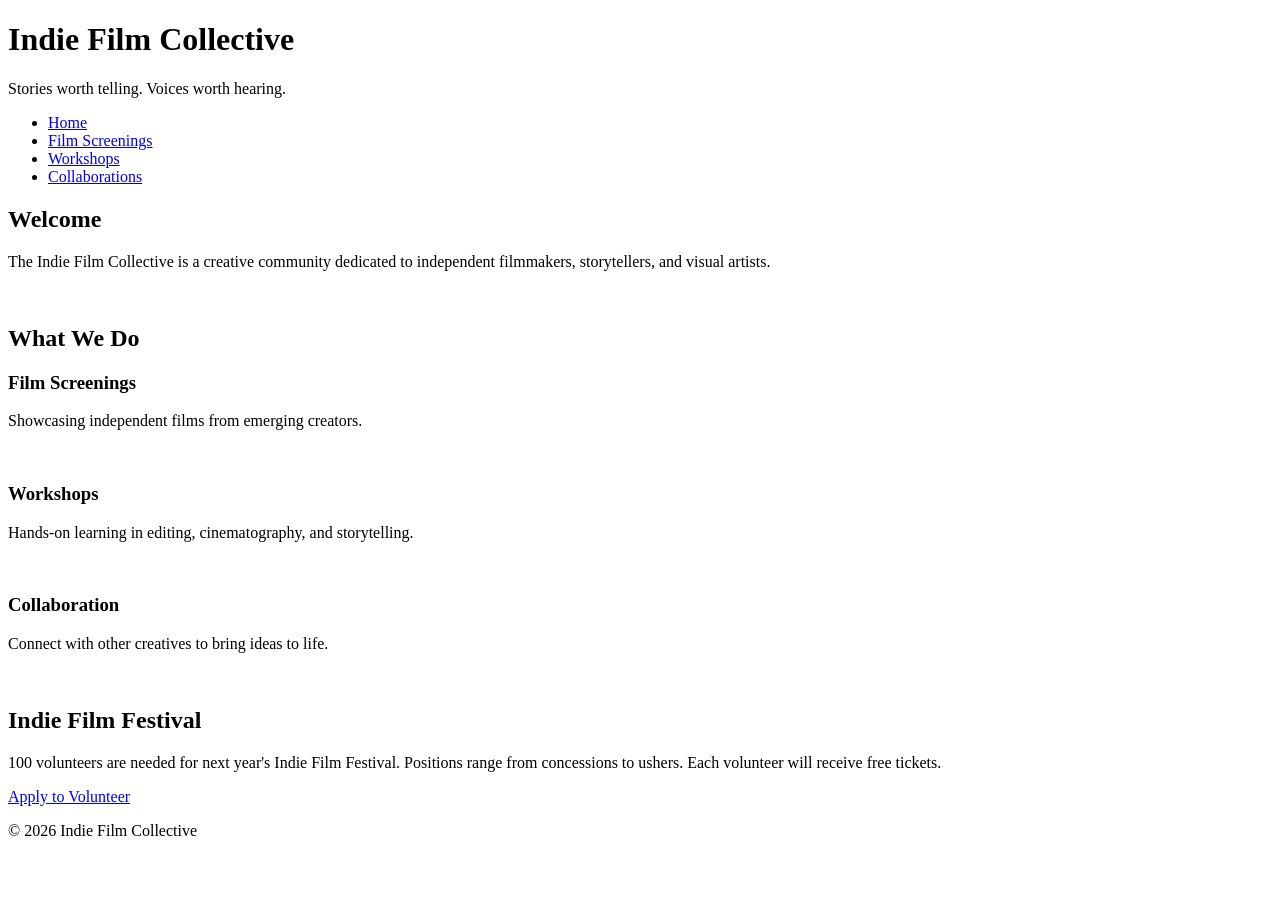
==== index.html @ 7f80d2e8 "Creating the new pages and setting up the sections" ====
<!DOCTYPE html>
<html lang="en">
<head>
    <meta charset="UTF-8">
    <meta name="viewport" content="width=device-width, initial-scale=1.0">
    <title>Indie Film Collective</title>
    <link rel="stylesheet" href="styles.css">
</head>

<body>
<!-- Copy and paste this header in each new page -->
<header>
    <h1>Indie Film Collective</h1>
    <p>Stories worth telling. Voices worth hearing.</p>
</header>
<!-- Update these hrefs to relative links to their new pages and copy and paste in each new page -->
<nav>
    <ul>
        <li><a href="index.html">Home</a></li>
        <li><a href="screenings.html">Film Screenings</a></li>
        <li><a href="workshops.html">Workshops</a></li>
        <li><a href="collaborations.html">Collaborations</a></li>
    </ul>
</nav>
<main>
    <!-- This section stays on the homepage -->
    <section>
        <h2>Welcome</h2>
        <p>The Indie Film Collective is a creative community dedicated to independent filmmakers, storytellers, and visual artists.</p>
        <img src="images/filmmaker.jpg" width="500" alt="">
    </section>
    <section> <!-- This section can be deleted from the homepage. It will not be copied to a new page -->
        <h2>What We Do</h2>
        <div class="card-row">
            <!-- Transfer this section the the new screenings page -->
            <section id="screenings">
                <h3>Film Screenings</h3>
                <p>Showcasing independent films from emerging creators.</p>
                <img src="images/screenings.jpg" width="500" alt="">
            </section>
            <!-- Transfer this section the the new workshops page -->
            <section id="workshops">
                <h3>Workshops</h3>
                <p>Hands-on learning in editing, cinematography, and storytelling.</p>
                <img src="images/workshops.jpg" width="500" alt="">
            </section>            
            <!-- Transfer this section the the new collaborations page -->
            <section id="collaborations">
                <h3>Collaboration</h3>
                <p>Connect with other creatives to bring ideas to life.</p>
                <img src="images/collaboration.jpg" width="500" alt="">
            </section>
        </div>
    </section>
</main>
<!--Copy this aside in each new page-->
<aside>
    <h2>Indie Film Festival</h2>
    <p>100 volunteers are needed for next year's Indie Film Festival. Positions range from concessions to ushers. Each volunteer will receive free tickets.</p>
    <a href="#">Apply to Volunteer</a>
</aside>
<!--Copy this footer in each new page-->
<footer>
    <p>&copy; 2026 Indie Film Collective</p>
</footer>
</body>
</html>
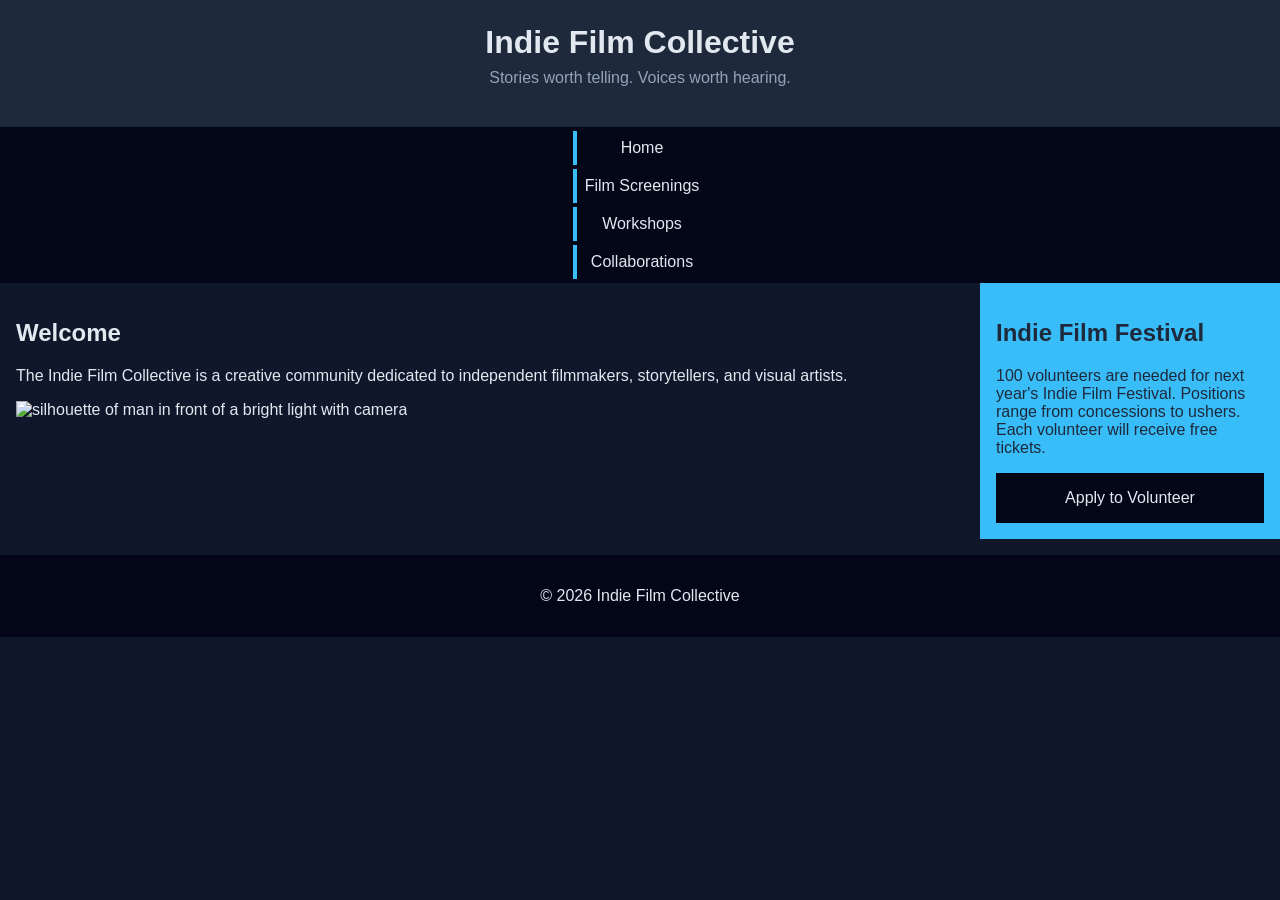
==== commit f4ea444e: "Finalizing and upgrading style css" ====
--- a/index.html
+++ b/index.html
@@ -27,30 +27,7 @@
     <section>
         <h2>Welcome</h2>
         <p>The Indie Film Collective is a creative community dedicated to independent filmmakers, storytellers, and visual artists.</p>
-        <img src="images/filmmaker.jpg" width="500" alt="">
-    </section>
-    <section> <!-- This section can be deleted from the homepage. It will not be copied to a new page -->
-        <h2>What We Do</h2>
-        <div class="card-row">
-            <!-- Transfer this section the the new screenings page -->
-            <section id="screenings">
-                <h3>Film Screenings</h3>
-                <p>Showcasing independent films from emerging creators.</p>
-                <img src="images/screenings.jpg" width="500" alt="">
-            </section>
-            <!-- Transfer this section the the new workshops page -->
-            <section id="workshops">
-                <h3>Workshops</h3>
-                <p>Hands-on learning in editing, cinematography, and storytelling.</p>
-                <img src="images/workshops.jpg" width="500" alt="">
-            </section>            
-            <!-- Transfer this section the the new collaborations page -->
-            <section id="collaborations">
-                <h3>Collaboration</h3>
-                <p>Connect with other creatives to bring ideas to life.</p>
-                <img src="images/collaboration.jpg" width="500" alt="">
-            </section>
-        </div>
+        <img src="images/filmmaker.jpg" width="500" alt="silhouette of man in front of a bright light with camera">
     </section>
 </main>
 <!--Copy this aside in each new page-->
--- a/styles.css
+++ b/styles.css
@@ -0,0 +1,128 @@
+/* CSS by Christina Carrasquilla, iteration by Nayeli Garcia/
+
+/* ===== Color Palette ===== 
+
+    backgound: #0f172a;
+    nav-footer: #020617;
+    card: #1e293b;
+    text-main: #e2e8f0;
+    text-muted: #94a3b8;
+    accent: #38bdf8;
+}
+*/
+
+/* ===== GLOBAL (Base) Styles ===== */
+body {
+    font-family: Helvetica, Arial, sans-serif;
+    margin: 0;
+    background-color: #0f172a;
+    color: #e2e8f0;
+    min-width:500px;
+    display:grid;
+    grid-template-columns:1fr;
+}
+
+header {
+    background-color: #1e293b;
+    text-align: center;
+    padding: 1.5rem;
+}
+
+header h1 {
+    margin: 0;
+}
+
+header p {
+    margin-top: 0.5rem;
+    color: #94a3b8;
+}
+
+nav {
+    background-color: #020617;
+}
+
+nav ul {
+    list-style: none;
+    margin: 0;
+    padding: 0;
+}
+
+nav a {
+    color: #e2e8f0;
+    text-decoration: none;
+    padding: 0.5rem;
+    display: block;
+    border-left: 4px solid #38bdf8;
+    margin: .25rem;
+}
+
+nav a:hover {
+    background-color: #334155;
+}
+
+main {
+    padding: 1rem;
+}
+
+img {
+    width:100%;
+}
+
+#screenings, #workshops, #collaborations {
+    background-color: #1e293b;
+    padding: 1rem;
+    padding: 1rem;
+    border-left: 4px solid #38bdf8;
+}
+
+aside {
+    background-color: #38bdf8;
+    color: #1e293b;
+    padding: 1rem;
+    padding: 1rem;
+}
+
+a {
+    display:block;
+    background-color:#020617;
+    color:#e2e8f0;
+    padding:1rem 2rem;
+    text-decoration:none;
+    text-align:center;
+}
+a:hover {
+    color:#020617;
+    background-color:#e2e8f0;
+}
+
+footer {
+    background-color: #020617;
+    text-align: center;
+    padding: 1rem;
+    margin-top: 1rem;
+}
+@media screen and (min-width:800px) {
+ body {
+    grid-template-columns:1fr 300px;
+ }
+ header, nav, footer {
+    grid-column:1/-1;
+ }
+ nav {
+    display:flex;
+    justify-content: space-around;
+ }
+ .card-row {
+    display:flex;
+ }
+ .card-row section {
+    width:30%;
+ }
+}
+/* ===== Media Query (Medium) ===== */
+/* write a media query for a screen with at least 800px */
+/* change the body's grid template to 1fr 300px */
+/* target the header, nav, and footer and style their grid-column to 1/-1 */
+/* target the nav and display it flex, spaceed around */
+/* target the .card-row to display flex */
+/* target the sections in .card-row witha width for 30% */
